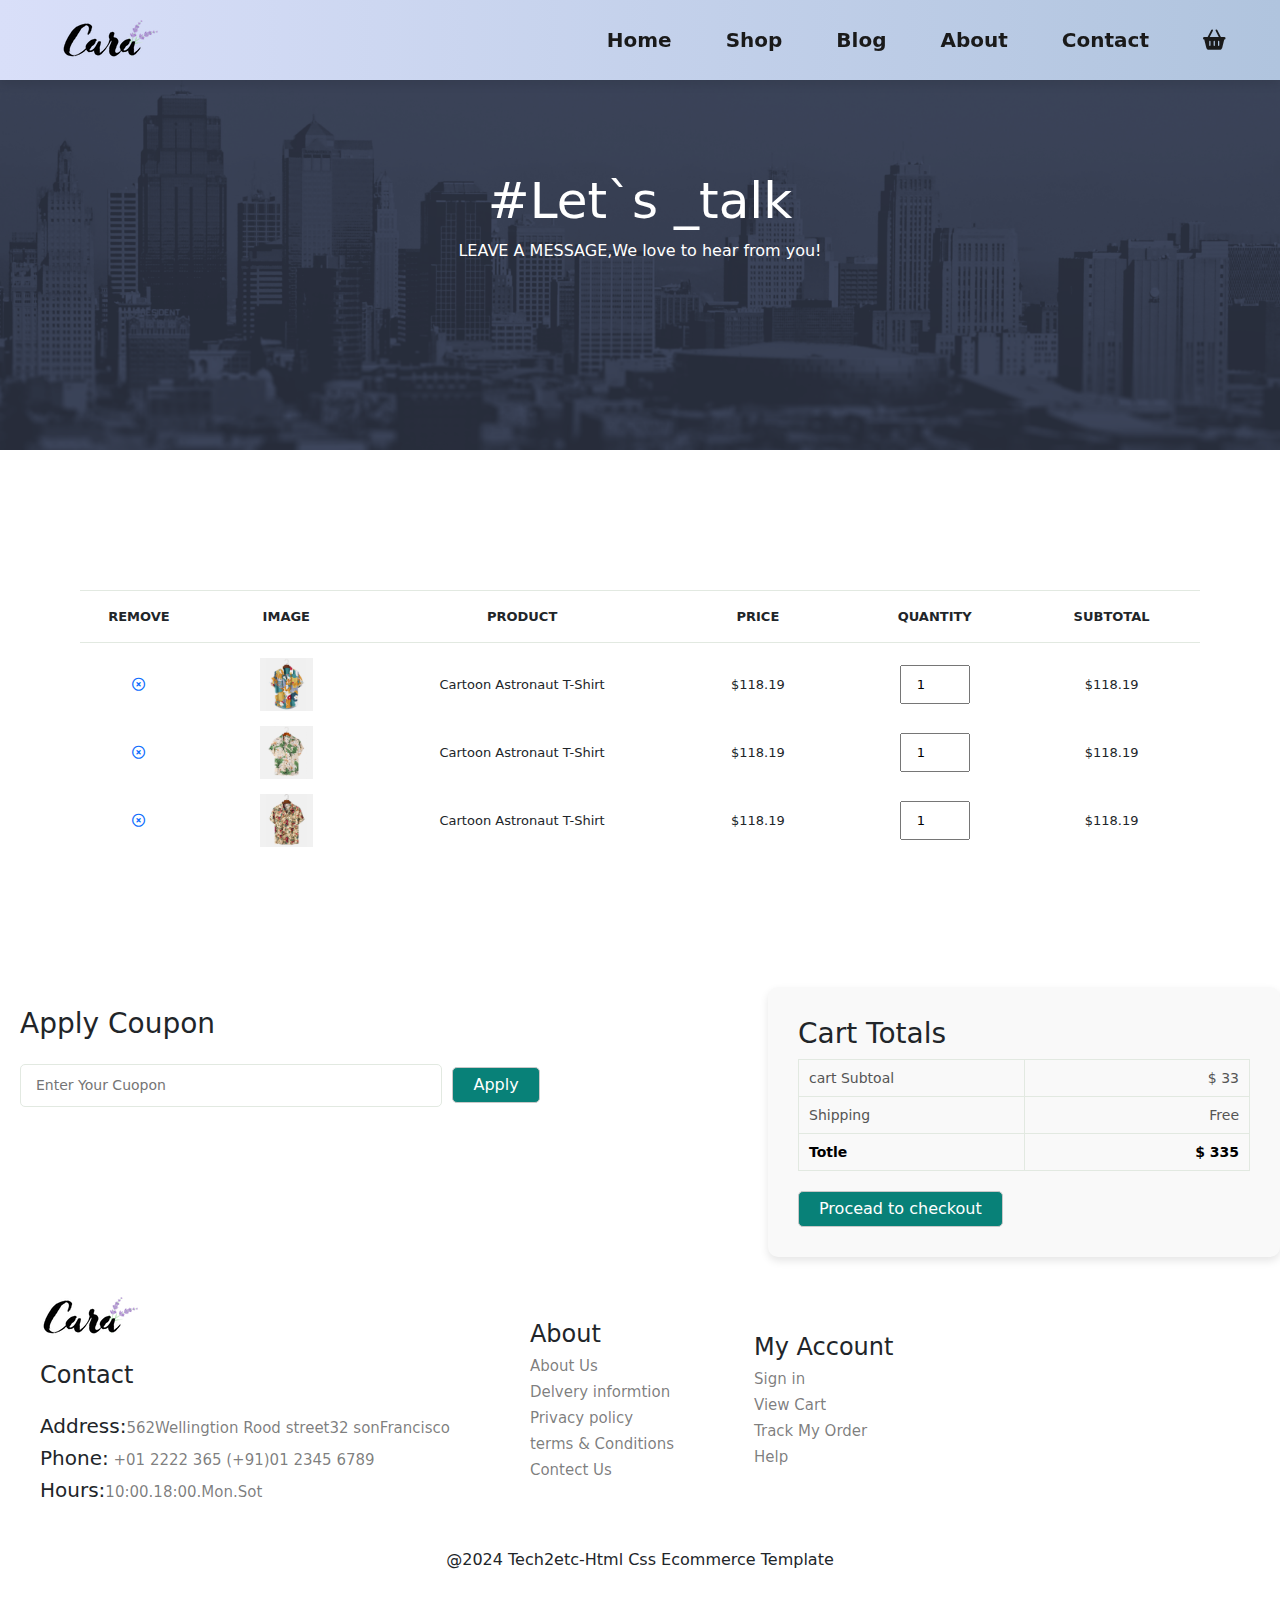
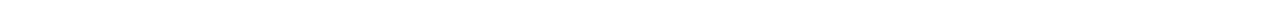
==== cart.html @ ca838c67 "First commit" ====
<html lang="en">
<head>
    <meta charset="UTF-8">
    <meta name="viewport" content="width=device-width, initial-scale=1.0">
    <title>Tech2etc Ecommerce Tutorial</title>
    <link rel="stylesheet" href="fontawesome-free-6.6.0-web/css/bootstrap.min.css">
    <link rel="stylesheet" href="fontawesome-free-6.6.0-web/css/all.min.css">
    <link rel="stylesheet" href="project.css">
</head>
<body>
    <nav class="navbar">
        <div class="container-fluid">
            <a class="navbar-brand  ms-5" href="#"><img src="img/logo.png" alt=""></a>
            <div class="collapse2">
                <ul class="navbar-nav2">
                    <li>
                        <a class="nav-link2 active"  href="index.html">Home</a>  
                    </li>
                    <li>
                        <a class="nav-link2 active "  href="Shop.html">Shop</a>
                    </li>
                    <li>
                        <a class="nav-link2 active"  href="Blog.html">Blog</a>
                    </li>
                    <li>
                        <a class="nav-link2 active" href="About.html">About</a>
                    </li>
                    <li>
                        <a class="nav-link2 active"  href="Contact.html">Contact</a>
                    </li>
                    <li>
                        <a class="nav-link2 active"  href="cart.html">
                            <i class="fa-solid fa-basket-shopping"></i>
                          </a>
                    </li>
                    <li class="close">
                      <i class="fa-solid fa-xmark"></i>
                    </li>
                </ul>
            </div>
            <div class="mobile">
              <i id="ber" class="fa-solid fa-outdent"></i>
            </div>
        </div>
      
    </nav>
    <header class="know-us">
        <div class="know-us-content">
            <h1>#Let`s _talk</h1>
            <p>LEAVE A MESSAGE,We love to hear from you!</p>
        </div>
    </header>
    <section class="cart">
        <table width="100%">
            <thead>
                <tr>
                    <td>Remove</td>
                    <td>Image</td>
                    <td>Product</td>
                    <td>Price</td>
                    <td>Quantity</td>
                    <td>Subtotal</td>
                </tr>
            </thead>
            <tbody>
                <tr>
                    <td>
                        <a href="#"><i class="fa-regular fa-circle-xmark"></i></a>
                    </td>
                    <td>
                        <img src="img/products/f1.jpg" alt="">
                    </td>
                    <td>
                        Cartoon Astronaut T-Shirt
                    </td>
                    <td>
                        $118.19
                    </td>
                    <td>
                        <input type="number" value="1">
                    </td>
                    <td>
                        $118.19
                    </td>
                </tr>
                <tr>
                    <td>
                        <a href="#"><i class="fa-regular fa-circle-xmark"></i></a>
                    </td>
                    <td>
                        <img src="img/products/f2.jpg" alt="">
                    </td>
                    <td>
                        Cartoon Astronaut T-Shirt
                    </td>
                    <td>
                        $118.19
                    </td>
                    <td>
                        <input type="number" value="1">
                    </td>
                    <td>
                        $118.19
                    </td>
                </tr>
                <tr>
                    <td>
                        <a href="#"><i class="fa-regular fa-circle-xmark"></i></a>
                    </td>
                    <td>
                        <img src="img/products/f3.jpg" alt="">
                    </td>
                    <td>
                        Cartoon Astronaut T-Shirt
                    </td>
                    <td>
                        $118.19
                    </td>
                    <td>
                        <input type="number" value="1">
                    </td>
                    <td>
                        $118.19
                    </td>
                </tr>
            </tbody>
        </table>
    </section>
    <section class="cart-add">
        <div class="coupon">
            <h3>Apply Coupon</h3>
            <div>
                <input type="text" placeholder="Enter Your Cuopon">
                <button class="normal">Apply</button>
            </div>
        </div>
        <div class="subtotal">
            <h3>Cart Totals</h3>
            <table>
                <tr>
                    <td>
                        cart Subtoal
                    </td>
                    <td>
                        $ 33
                    </td>
                </tr>
                <tr>
                    <td>Shipping</td>
                    <td>Free</td>
                </tr>
                <tr>
                    <td>
                        <strong>Totle</strong>
                    </td>
                    <td>
                        <strong>$ 335 </strong>
                    </td>
                </tr>
            </table>
            <button  class="norma">Procead to checkout</button>
        </div>
    </section>
    <footer class="foot">
        <div class="foot-box">
          <div class="foot-item">
            <img class="mb-4" src="img/logo.png" alt="">
            <h4 class="mb-4">Contact</h4>
            <h5>Address:<span>562Wellingtion Rood street32 sonFrancisco</span></h5>
            <h5>Phone:<span> +01 2222 365 (+91)01 2345 6789</span></h5>
            <h5>Hours:<span>10:00.18:00.Mon.Sot</span></h5>
          </div>
          <div class="foot-item">
            <h4>About</h4>
            <h6><span>About Us</span></h6>
            <h6><span>Delvery informtion</span></h6>
            <h6><span>Privacy policy</span></h6>
            <h6><span>terms & Conditions</span></h6>
            <h6><span>Contect Us</span></h6>
          </div>
          <div class="foot-item">
            <h4>My Account</h4>
            <h6><span>Sign in</span></h6>
            <h6><span>View Cart</span></h6>
            <h6><span>Track My Order</span></h6>
            <h6><span>Help</span></h6>
          </div>
        </div>
        <div class="Copyright d-flex justify-content-center align-items-center">
          <h6>@2024 Tech2etc-Html Css Ecommerce Template</h6>
        </div>
      </footer>
      <script src="fontawesome-free-6.6.0-web/js/brands.min.js"></script>
      <script  src="fontawesome-free-6.6.0-web/js/jquery-3.7.1.min.js"></script>
      <script src="app.js"></script>
</body>
</html>
---- project.css ----
* {
    box-sizing: border-box;
    margin: 0;
    padding: 0;
   }
   .navbar{
        background: linear-gradient(to right, #d9dff9, #b0c4de); 
        box-shadow: 0 4px 10px rgba(0, 0, 0, 0.1);
        overflow: hidden;
        padding: 10px 0;
        position: fixed;
        top: 0;
        left: 0;
        width: 100%;
        z-index: 999;
    }
    .navbar .collapse2 .navbar-nav2{
        list-style: none;
        display: flex;
        align-items: center;
        margin: 15px;
        font-weight: 500;
        font-size: 17px;
    }
    .navbar .collapse2 .navbar-nav2 .nav-link2 {
        margin: 0 15px;
        padding: 8px 12px;
        font-size:20px;
        font-weight: 600;
        color: #1a1a1a;
        text-decoration: none;
        transition: all 0.3s ease; 
    }

    .navbar .collapse2 .navbar-nav2 .nav-link2:hover{
        color: #088178; 
    }
    .navbar .collapse2 .navbar-nav2 .close {
        display: none;
        align-items: center;
    }
    .mobile{
        display: none;
        align-items: center;
    }
    .head {
        background-image: url(img/hero4.png);
        background-position: top 25% right 0% ;
        background-size: cover;
        padding: 0 80px;
        height: 90vh;
        width: 100%;
    }
    .head .head-item{
        display: flex;
        justify-content: center;
        height: 100%;
        margin-left: 50px;
        flex-direction: column;
    }
    .head .head-item h2{
        font-weight: 700;
        font-size:3rem;
    }
    .head .head-item h1{
        color:#088178 ;
        font-weight: 700;
        font-size: 4rem;
    }
    .head .head-item button {
        background-image: url(img/button.png);
        width: 200px;
        background-color: transparent;
        color: #088178;
        padding: 14px 80px 14px 65px;
        border: none;
        cursor: pointer;
        font-weight: 700;
        font-size: 1rem;
    }
    .Features-section{
        display: flex;
        justify-content: center;
        align-items: center;
        justify-content: space-around;
        flex-wrap: wrap;
        margin: 50px;
    }
    .Features-section .Features-item{
        background-color: white;
        box-shadow: 20px 20px 34px rgba(0, 0, 0, 0.03);
        text-align: center;
        padding: 15px;
        border: 1PX solid #cce7d0;
    }
    .Features-section .Features-item:hover{
        box-shadow: 10px 10px 54px rgba(70, 62, 221, 0.01);
    }
    .Features-section .Features-item .free{
        margin-top: 15px;
        background-color: #e8f5e9;
        color: #388e3c;
        padding: 5px;
    }
    .Features-section .Features-item .online{
        margin-top: 15px ;
        background-color: #e3f2fd;
        color: #1565c0;
        padding: 5px;
    }
    .Features-section .Features-item .save{
        margin-top: 15px ;
        background-color: #fff8e1;
        color: #f9a825;
        padding: 5px;
    }
    .Features-section .Features-item .promo{
        margin-top: 15px ;
        background-color: #f3e5f5;
        color: #7b1fa2;
        padding: 5px;
    }
    .Features-section .Features-item .happy{
        margin-top: 15px ;
        background-color: #e1f5fe;
        color: #0288d1;
        padding: 5px;
    }
    .Features-section .Features-item .f24{
        margin-top: 15px ;
        background-color: #ede7f6;
        color: #5e35b1;    
        padding: 5px;
    }
    .shop .featured{
        display: flex;
        justify-content: center;
        align-items: center;
        flex-direction: column;
        margin: 80px;
    }
    .shop .featured h1{
        font-size: 60px;
    }
    .shop .shop-item {
        display: flex;
        flex-wrap: wrap;
        justify-content: space-evenly;
        margin-bottom: 10px;
    }
    .shop .shop-item .shop-content{
        max-width: 300px; 
        padding: 20px;
        box-shadow: 0 4px 8px rgba(0, 0, 0, 0.1);
        border: 1px solid #e1e1e1;
        margin-bottom: 20px;
        transition: 0.3s ease;
        border-radius: 10px;
    }
    .shop .shop-item .shop-content:hover {
        transform: scale(1.05); 
    }

    .shop .shop-item .shop-content img {
        max-width: 100%;
        height: auto;
        margin-bottom: 15px;
        border-radius: 10px;
    }
    .shop .shop-item .shop-content .icon{
        display: flex;
        justify-content: space-between;
    }
    .shop .shop-item .shop-content .icon i{
        color: #088178; 
        font-size: 20px;
        cursor: pointer;
    }
    .repair-services{
    margin: 80px 0PX;
    }
    .repair-services .repair-item{
        background-image: url(img/banner/b2.jpg);
        background-position: 100% 100%;
        background-size: cover;
    }
    .repair-item button{
        width: 200px;
        background-color: white;
        color: black;
    }
    .new-arrivals .arrivals{
        display: flex;
        justify-content: center;
        align-items: center;
        flex-direction: column;
        margin: 80px;
    }
    .new-arrivals .arrivals h1{
        font-size: 60px;
    }
    .new-arrivals .arrivals-item {
        display: flex;
        flex-wrap: wrap;
        justify-content: space-evenly;
        margin-bottom: 10px;
    }
    .new-arrivals .arrivals-item .arrivals-content{
        max-width: 300px; 
        padding: 20px;
        box-shadow: 0 4px 8px rgba(0, 0, 0, 0.1);
        border: 1px solid #e1e1e1;
        margin-bottom: 20px;
        transition: 0.3s ease;
        border-radius: 10px;
    }
    .new-arrivals .arrivals-item .arrivals-content:hover {
        transform: scale(1.05); 
    }

    .new-arrivals .arrivals-item .arrivals-content img {
        max-width: 100%;
        height: auto;
        margin-bottom: 15px;
        border-radius: 10px;
    }
    .new-arrivals .arrivals-item .arrivals-content .icon{
        display: flex;
        justify-content: space-between;
    }
    .new-arrivals .arrivals-item .arrivals-content .icon i{
        color: #088178; 
        font-size: 20px;
        cursor: pointer;
    }
    .banner{
        display: flex;
        justify-content: center;
        flex-wrap: wrap;
    }
    .banner .banner-box{
        display: flex;
        flex-direction: column;
        justify-content: center;
        align-items: flex-start;
        background-image:url(img/banner/b17.jpg);
        background-position: 100% 100%;
        background-size: cover;
        min-width: 580px;
        height: 50vh;
        margin: 10px;
        padding: 30px;
    }
    .banner .banner-box2{
        background-image: url(img/banner/b10.jpg);
    }
    .banner .banner-box h4{
        color: #fff;
        font-size: 20px;
        font-weight: 300;
    }
    .banner .banner-box .buy{
        color: #fff;
        font-size: 28px;
        font-weight: 800;
    }
    .banner .banner-box span{
        color: #fff;
        font-size: 14px;
        font-weight: 500;
        padding-bottom: 15px;
    }
    .banner .banner-box button{
        font-size: 14px;
        font-weight: 600;
        padding: 10px 25px;
        color:white;
        background-color:transparent;
        border: 1px solid white;
        outline: none;
        transition: 0.2s;
    }
    .banner .banner-box button:hover{
        background-color: #088178;
        color: white;
        border: none;
        border-radius: 3px;
    }

    .imagess{
        display: flex;
        justify-content: center;
    }
    .imagess-item{
        display: flex;
        flex-direction: column;
        justify-content: center;
        align-items: flex-start;
        background-image:url(img/banner/b27.jpg);
        background-position: 100% 100%;
        background-size: cover;
        min-width: 30%;
        height: 50vh;
        margin: 10px;
        padding: 30px;
    }
    .imagess .imagess-item2{
        background-image: url(img/banner/b4.jpg);
    }
    .imagess .imagess-item3{
        background-image: url(img/banner/b18.jpg);
    }
    .imagess .imagess-item{
        font-size: 50px;
        font-weight: 900;
        color: white;
    }
    .special-offers{
        background-color: black ;
        width: 100%;
        height: 250px;
        margin-top: 80px;
        display: flex;
        justify-content: space-between;
    }
    .special-offers .special-content{
        padding: 30px;
        display: flex;
        justify-content: center;
        flex-direction: column;
        height: 100%;
    }
    .special-offers .special-content h2{
        font-size: 30px;
        font-weight: 600;
        color: white;
    }
    .special-offers .special-content h6{
        color: #088179;
    }
    .special-offers .special-content .offers{
        color: gold;
    }
    .special-input {
        display: flex;
        align-items: center;
        height: 100%;
        gap: 10px;
        margin: 10px 30px;
    }

    .special-input .input-field {
        width: 250px;
        padding: 10px 15px;
        border: 1px solid #ccc;
        border-radius: 5px;
        font-size: 16px;
        outline: none;
        transition: 0.3s ease;
    }

    .special-input .input-field:focus {
        border-color: #088178;
        box-shadow: 0 0 5px rgba(8, 129, 120, 0.6);
    }

    .special-input .submit-button {
        padding: 10px 20px;
        background-color: #088178;
        border: none;
        color: white;
        border-radius: 5px;
        font-size: 16px;
        cursor: pointer;
        transition: 0.3s ease;
    }

    .special-input .submit-button:hover {
        background-color: #065d55;
    }

    .foot{
        background-color: white;
        height:350px;
        width: 100%;
    }
    .foot .foot-box{
        display: flex;
        align-items: center;
    }
    .foot .foot-box .foot-item{
        margin: 40px;
    }
    .foot .foot-box .foot-item span{
        font-size: 15px;
        color: rgba(0, 0, 0, 0.52);
    }
    .stay-home{
        background-image: url(img/banner/b1.jpg);
        background-position: 100% 100%;
        background-size: cover;
        width: 100%;
        height: 300px;
    }
    .stay-home .stay-content {
        display: flex;
        flex-direction: column;
        justify-content: center;
        align-items: center;
        height: 100%;    
    }
    .stay-home .stay-content h2{
        color: white;
        font-size: 50px;
        font-weight: 600;
        margin-bottom: 10px;
    }
    .section-p1 {
        display: flex;
        justify-content: center;
        align-items: center;
        margin: 20px 0;
        gap: 10px;
    }

    .section-p1 a {
        padding: 10px 15px;
        background-color:green;
        color: black;
        border-radius: 5px;
        text-decoration: none;
        font-weight: bold;
    }

    .section-p1 a i {
        padding: 4px 5px;
        font-size: 16px;  
    }
    .section-p1 a:hover {
        background-color: darkgreen;
    }
    .prodetails{
        margin: 30px;
        display: flex;
        padding: 40px;
        align-items: flex-start;
        background-color: #f9f9f9;
    }
    .prodetails .single-pro-img{
        width: 60%;
        margin-right: 50px ;
    }
    .prodetails .single-pro-img img {
        border-radius: 10px;
    }
    
    .prodetails .single-pro-img .small-img-group{
        display: flex;
        justify-content: space-between;
        margin: 5px;
    }
    .prodetails .single-pro-img .small-img-group .small-img-col{
        flex-basis: 24%;
    }
   .prodetails .single-pro-img .small-img-group .small-img-col img {
        cursor: pointer;
        border: 2px solid transparent;
        transition: all 0.3s;
    }
    
    .prodetails .single-pro-img .small-img-group .small-img-col img:hover {
        border-color: #065d55;
    }
    .prodetails .single-pro-details {
        padding: 20px;
        background-color: #fff;
        border: 1px solid #ddd;
        border-radius: 10px;
    }
    .prodetails .single-pro-details h4 {
        font-size: 24px;
        color: #333;
        margin-bottom: 10px;
    }
    .prodetails .single-pro-details h2 {
        font-size: 28px;
        color: #065d55;
        margin-bottom: 20px;
    }
    .prodetails .single-pro-details select,
    .prodetails .single-pro-details input {
        padding: 10px;
        margin: 10px 0;
        border: 1px solid #ddd;
        border-radius: 5px;
        width: 30%;
        display: block;
    }
    .prodetails .single-pro-details button {
        background-color: #065d55;
        color: #fff;
        padding: 10px 15px;
        border: none;
        border-radius: 5px;
        cursor: pointer;
    }
    .prodetails .single-pro-details button:hover {
        background-color: #048a71;
    }
    .prodetails .single-pro-details span {
        margin-top: 20px;
        color: #555;
    }
    .read-more{
        background-image: url(img/banner/b19.jpg);
        background-position: 100% 100% ;
        background-size: cover;
        width: 100%;
        height: 40vh;
    }
    .read-more .read{
        display: flex;
        height: 100%;
        justify-content: center;
        align-items: center;
        flex-direction: column;
        color: white;
    }
    .read-more .read h1{
        font-weight: 600;
        font-size: 45px;
    }
    .blog{
        justify-content: center;
        align-items: center;
        flex-direction: column;
    }
    .blog .blog-item {
        position: relative;
        margin: 100px;
    }
    .blog .blog-item h1{
        font-weight: 900;
        font-size: 60px;
        color: #e0dfdf;
        position: absolute;
        top: -40;
        left: 10;
    }
    .blog .blog-item .blog-content{
        display: flex;
        justify-content: center;
        align-items: center;
    }
    .blog .blog-item .blog-content .blog-box p{
        line-height: 1.5;
    }
    .blog .blog-item .blog-content img{
        position: relative;
        max-width: 400px;
        height: auto; 
        border-radius: 8px;
        margin:12px 20px; 
    }
    .know-us{
        background-image: url(img/about/banner.png);
        background-position: 100% 100%;
        background-size: cover;
        width: 100%;
        height: 50vh;
    }
    .know-us .know-us-content{
        display: flex;
        justify-content: center;
        align-items: center;
        flex-direction: column;
        height: 50vh;
        color: white;
    }
    .know-us .know-us-content h1{
        font-size: 50px;
        font-weight: 500;
 }
    .identification{
        display: flex;
        justify-content: center;
        align-items: center;
        margin: 80px;
    }
    .identification-img{
        display: flex;
        margin: 30px;
    }
    .identification-img img{
        width: 100%;
    }
    .identification-content h1{
        font-weight: 600;
        font-size: 40px;
    }
    .app {
        text-align: center;
        margin: 60px ;
    }
    
    .app h3 {
        margin-bottom: 5px; 
        font-size: 2rem;
    }
    
    .app-video video {
        width: 100%; 
        max-width: 600px; 
        height: 400px; 
        margin: 0px auto; 
    }
    .map{
        display: flex;
        justify-content: space-between;
        align-items: center;
        margin: 30px;
    }
    .map .map-content{
        width: 40%;
    }
    .map .map-content span{
        font-size: 16px;
    }
    .map .map-content h2{
        font-size: 26px;
        line-height: 35px;
        padding: 20px 0;
    }
    .map .map-content h3{
        font-size: 16px;
        padding-bottom: 15px;
    }
    .map .map-content li{
        list-style: none;
        display: flex;
        padding: 10px 0;
    }
    .map .map-content li i{
        font-size: 14px;
        padding-right: 10px;
        margin-top: 5px;
    }
    .data {
        display: flex;
        justify-content: space-between;
        padding: 20px;
        background-color: #fff;
        border-radius: 10px;
        box-shadow: 0 4px 8px rgba(0, 0, 0, 0.1);
    }
    
    .data-box {
        min-width: 300px;
        padding: 20px;
        margin: 30px;
        background-color: #f9f9f9;
        border-radius: 10px;
        box-shadow: 0 2px 4px rgba(0, 0, 0, 0.1);
    }
    .data-box h5 {
        font-size: 16px;
        color: #555;
        margin-bottom: 10px;
    }
    
    .data-box h1 {
        font-size: 26px;
        color: #333;
        margin-bottom: 20px;
    }
    .data-input input {
        width: 100%;
        margin-bottom: 10px;
        padding: 10px;
        border: 1px solid #ddd;
        border-radius: 5px;
        outline: none;
    }
    
    .data-input input:focus {
        border-color: black;
        box-shadow: 0 4px 8px rgba(162, 163, 169, 0.801);

    }
    .data-input  textarea{
        width: 100%;
        height: 40vh;
        border: 1px solid #ddd;
        border-radius: 5px;
    }
    .data-input textarea:focus {
        box-shadow: 0 4px 8px rgba(162, 163, 169, 0.801);
        outline: none;
        border-color: black;

    }
    .data-input button {
        width: auto;
        margin-top: 10px;
        padding: 10px 20px;
        font-size: 16px;
        color: #fff;
        background-color: #007BFF;
        border: none;
        border-radius: 5px;
        cursor: pointer;
    }
    
    .data-input button:hover {
        background-color: #0056b3;
    }
    .data-content ul {
        list-style: none;
    }
    
    .data-content li {
        display: flex;
        align-items: center; 
        padding: 15px;
        background-color: #f9f9f9;
        border-radius: 10px;
        box-shadow: 0 2px 4px rgba(0, 0, 0, 0.1);
        margin-bottom: 15px;
    }
    
    .data-content li img {
        width: 80px;
        height: 80px;
        border-radius: 50%;
        object-fit: cover;
    }
    
    .data-content .info h4 {
        font-size: 18px;
        color: #333;
        margin-bottom: 5px;
    }
    
    .data-content .info p {
        font-size: 14px;
        color: #777;
        margin: 2px 0;
    }
    .cart{
        padding: 40px 80px;
        margin: 100px 0;
    }
    .cart table{
        width: 100%;
        border-collapse: collapse;
        table-layout: fixed;
         white-space:nowrap;   
    }
    .cart table img {
        width: 30%;
    }
    .cart table td:nth-child(1){
        width: 100px;
        text-align: center;
    }
    .cart table td:nth-child(2){
        width: 150px;
        text-align: center;
    }
    .cart table td:nth-child(3){
        width: 250px;
        text-align: center;
    }
    .cart table td:nth-child(4){
        width: 150px;
        text-align: center;
    }
    .cart table td:nth-child(5){
        width: 150px;
        text-align: center;
    }
    .cart table td:nth-child(6){
        width: 150px;
        text-align: center;
    }
    .cart table td:nth-child(5) input{
      
        width: 70px;
        padding: 10px 5px 10px 15px;
    }
    .cart table thead{
        border: 1px solid  #e2e9e1;
        border-left:  none;
        border-right: none;
        margin-bottom: 5px;
    } 
    .cart table thead td{
        font-weight: 700;
        text-transform: uppercase;
        font-size: 13px;
        padding: 18px 0;
    }
    .cart table tbody tr td{
        padding-top: 15px;
        font-size: 13px;
        margin: 50px 0;
    }
    .cart-add{
        display: flex;
        flex-wrap: wrap;
        justify-content: space-between;
    }
    .cart-add .coupon{
        width: 55%;
        margin: 20px;
    }
    .cart-add .coupon h3{
        padding-bottom: 15px;
    }
    .cart-add .coupon input{
        padding: 10px 15px;
        outline: none;
        width: 60%;
        margin-right: 5px;
        border: 1px solid #e2e9e1; 
        border-radius: 5px;
        font-size: 14px;
    }
    .cart-add .coupon button{
        background-color: #088178;
        color: white;
        padding: 5px 20px;
        border-radius: 5px;
        outline: none;
        border: 1px solid #c9c8c8;
        cursor: pointer;
    }
    .cart-add .coupon button:hover{
        background-color: #099d93;
    }
    .subtotal{
        width: 40%;
        margin-bottom:20px 0 ;
        border: 1 solid #e2e9e1;
        padding: 30px;
        background-color: #f9f9f9;
        border-radius: 10px;
        box-shadow: 0 4px 8px rgba(0, 0, 0, 0.1);
    }
    .subtotal table {
        width: 100%;
        border-collapse: collapse;
        margin-bottom: 20px ;
    }
    
    .subtotal table td {
        width: 50%;
        border: 1px solid #e2e9e1;
        padding: 10px;
        font-size: 14px;
        color: #555;
    }
    
    .subtotal table td strong {
        color: #000;
    }
    
    .subtotal table td:nth-child(2) {
        text-align: right;
    }
    .cart-add .norma{
        background-color: #088178;
        color: white;
        padding: 5px 20px;
        border-radius: 5px;
        cursor: pointer;
        outline: none;
        border: 1px solid #c9c8c8;
    }
    .cart-add .norma:hover{
        background-color: #099d93;
    }
    @media (max-width: 768px) {
        .navbar .collapse2 .navbar-nav2 {
            flex-direction: column; 
            align-items: flex-start; 
            justify-content: flex-start; 
            position: fixed;
            top:0;
            right: -300px;
            height: 100vh;
            width: 300px;
            background-color: #E3E6F3;
            box-shadow: 0 40px 60px rgba(0, 0, 0, 0.1);
            padding: 80px 0 0 10px;
            transition: right 0.3s ease-in-out;
        }
        .navbar .collapse2 .navbar-nav2.active {
            right: 0; 
        }
        .navbar .collapse2 .navbar-nav2 li{
            margin-bottom: 25px;
        }
        .navbar .collapse2 .navbar-nav2 .close {
            display: flex;
            align-items: center;
            position: absolute; 
            top: 37px; 
            left: 37px; 
            color: #222; 
            font-size: 20px; 
            cursor: pointer; 
        }
       
        .mobile{
            display: flex;
            align-items: center;
        }
        .mobile i{
            color: #1a1a1a;
            font-size: 30px; 
            cursor: pointer; 
            margin-right: 10px;          
        }
        .head {
            height: 70vh;
            padding: 0 80px;
            background-position: 50% 50%;
        }
        .head .head-item {
            margin-left: 0;
        }
    
        .head .head-item h2 {
            font-size: 1.4rem; 
        }
    
        .head .head-item h1 {
            font-size: 1.9rem; 
        }
    
        .head .head-item p {
            font-size: 1rem;
        }
        .head .head-item button {
            width: 150px; 
            padding: 12px 50px 12px 40px; 
        }
       
        .shop .featured h1{
            text-align: center;
            font-size: 1.5rem;
        }
        .repair-services .repair-item h1{
            font-size: 1rem;
        } 
        .new-arrivals .arrivals h1{
            text-align: center;
            font-size: 1.5rem;
        }
       .imagess-item{
        background-size: cover;
       }
        .banner .banner-box{
            min-width: 100%;
            height: 30vh;
        }
        .imagess .imagess-item img{
            width: 18%;  
        }
        .imagess .imagess-item img{
            width: 100%;
            object-fit: cover;
        }
        .special-offers{
            background-color: black ;
            width: 100%;
            display: flex;
            justify-content: flex-start;
            flex-direction: column;
        }
        .special-offers .special-content{
            margin: 5px 0;
            margin-top: 20px;
        }
        .special-input input{
            margin: 5px 0;
        }
        .special-input .submit-button {
            padding: 10px 10px;
            margin: 5px 0px;
        }
       .foot .Copyright{
        text-align: center;
       }
       .prodetails{
        display: flex;
        flex-wrap: wrap;
        align-items: center;
        justify-content: center;
       }
 
       .prodetails .single-pro-details{
        width: 100%;
       }
       .blog .blog-item{
        width: 100%;

       }
       .blog .blog-item .blog-content img{
        width: 45%;
       }
       .blog .blog-item .blog-content .blog-box{
        width: 45%;
       }
       .identification {
        flex-direction: column; 
        align-items: center;
        text-align: center;
    }

    .identification .identification-img img {
        max-width: 80%; 
        text-align: center;
    }

    .identification .identification-content {
        padding: 10px;
    }

    .app{
        margin: 50px;
    }
  
  
   
 
    }

    
    
    @media (max-width: 667px) {
        .blog {
            display: flex;
            flex-direction: column;
            align-items: center;
            justify-content: center;
            padding: 20px; 
        }
    
        .blog .blog-item {
            width: 100%; 
        }
    
        .blog .blog-item .blog-content {
            display: flex;
            flex-direction: column; 
            align-items: center; 
        }
    
        .blog .blog-item .blog-content img {
            width: 90%;  
            margin-bottom: 10px; 
            border-radius: 10px; 
        }
    
        .blog .blog-item .blog-content .blog-box {
            width: 90%; 
            text-align: center;
            font-size: 1rem;
            line-height: 1.5;
        }
    
        .blog .blog-item h2 {
            font-size: 1.2rem;
            margin-bottom: 10px;
        }
    
        .blog .blog-item p {
            font-size: 0.9rem;
            margin-bottom: 15px;
        }
    
        .blog .blog-item a {
            font-size: 0.9rem;
            padding: 10px 20px;

        }
        .special-offers{
            background-color: black ;
            width: 100%;
            display: flex;
            justify-content: flex-start;
            flex-direction: column;
        }
        .special-offers .special-content{
            margin: 5px 0;
            margin-bottom: 15px;
        }
        .special-input input{
            margin: 5px 0;
        }
        .special-input .submit-button {
            padding: 10px 5px;
            margin: 5px 0px;
            width: 40%;
        }
        .app h3 {
            font-size: 1rem; 
            margin-bottom: 2px;
        }
    
        .app-video video {
            max-width: 300px;
        } 
      
    }
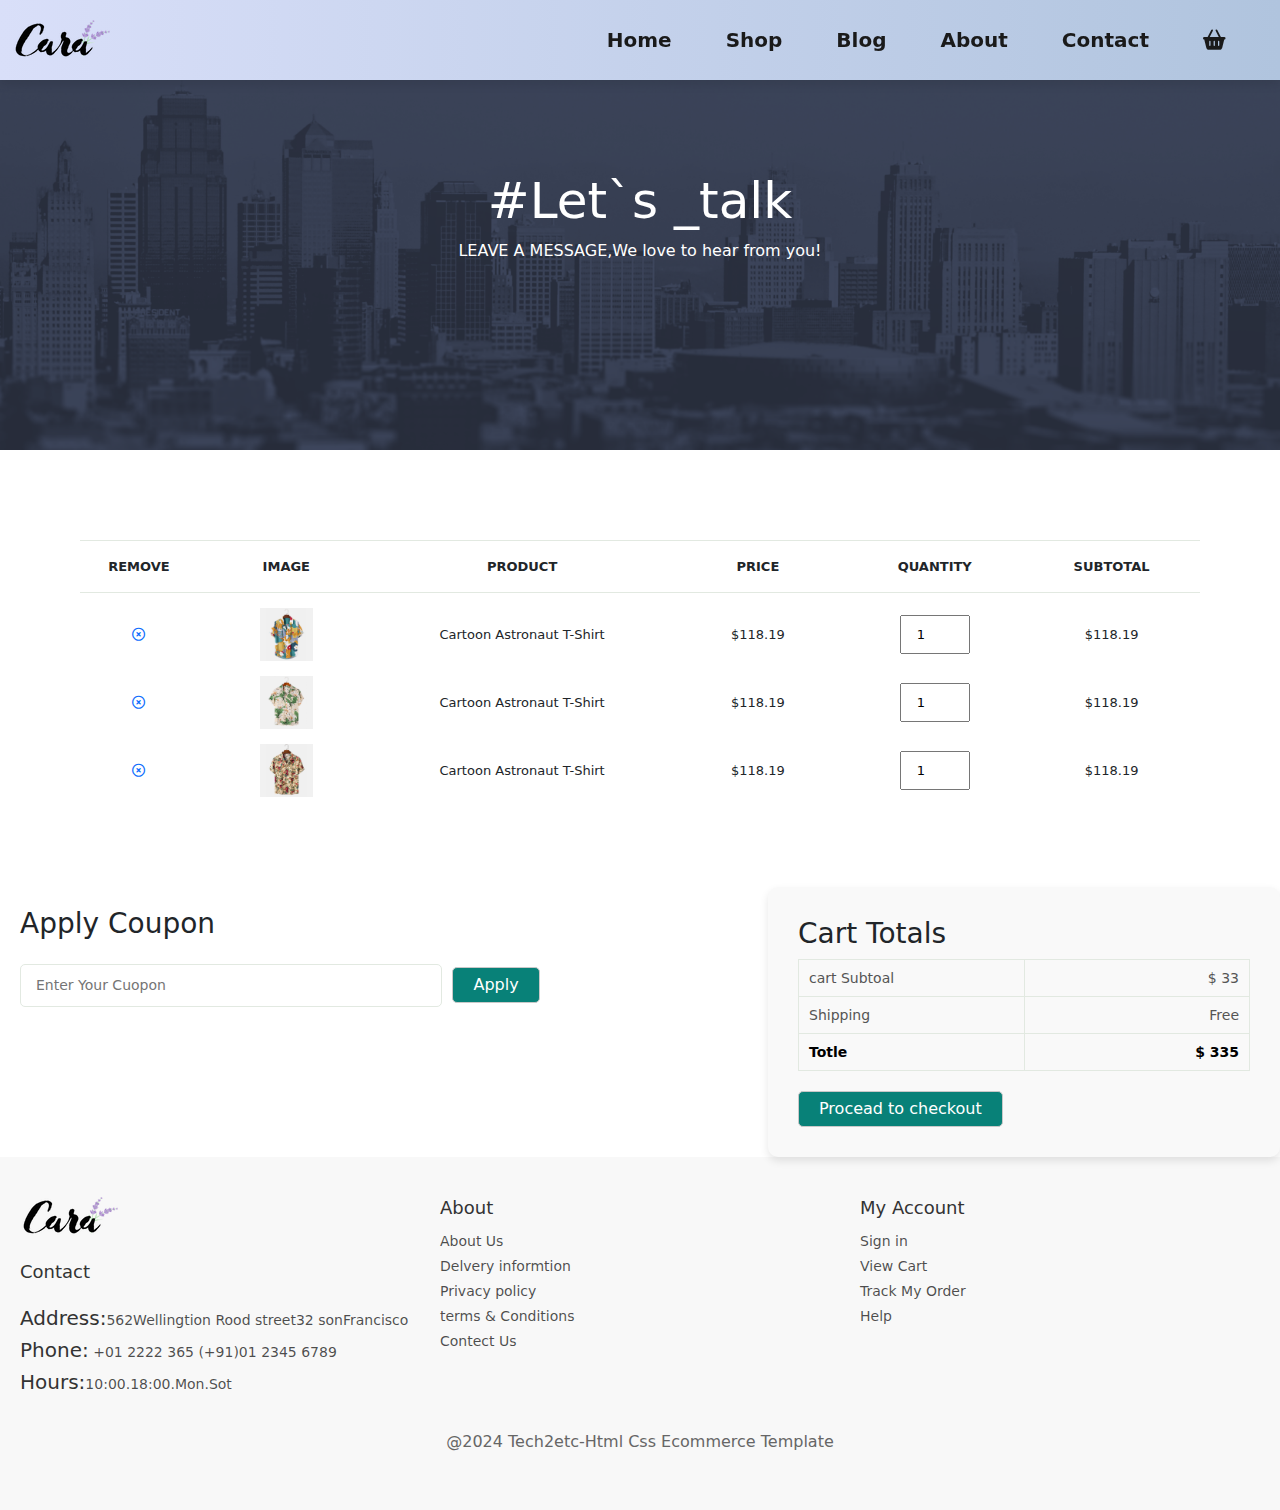
==== commit 96ad1fcb: "initial commit" ====
--- a/cart.html
+++ b/cart.html
@@ -10,7 +10,7 @@
 <body>
     <nav class="navbar">
         <div class="container-fluid">
-            <a class="navbar-brand  ms-5" href="#"><img src="img/logo.png" alt=""></a>
+            <a class="navbar-brand  " href="#"><img src="img/logo.png" alt=""></a>
             <div class="collapse2">
                 <ul class="navbar-nav2">
                     <li>
@@ -51,7 +51,7 @@
         </div>
     </header>
     <section class="cart">
-        <table width="100%">
+        <table >
             <thead>
                 <tr>
                     <td>Remove</td>
--- a/project.css
+++ b/project.css
@@ -49,7 +49,7 @@
         background-position: top 25% right 0% ;
         background-size: cover;
         padding: 0 80px;
-        height: 90vh;
+        height: 100vh;
         width: 100%;
     }
     .head .head-item{
@@ -178,63 +178,63 @@
         cursor: pointer;
     }
     .repair-services{
-    margin: 80px 0PX;
-    }
-    .repair-services .repair-item{
-        background-image: url(img/banner/b2.jpg);
-        background-position: 100% 100%;
-        background-size: cover;
-    }
-    .repair-item button{
-        width: 200px;
-        background-color: white;
-        color: black;
-    }
-    .new-arrivals .arrivals{
-        display: flex;
-        justify-content: center;
-        align-items: center;
-        flex-direction: column;
-        margin: 80px;
-    }
-    .new-arrivals .arrivals h1{
-        font-size: 60px;
-    }
-    .new-arrivals .arrivals-item {
-        display: flex;
-        flex-wrap: wrap;
-        justify-content: space-evenly;
-        margin-bottom: 10px;
-    }
-    .new-arrivals .arrivals-item .arrivals-content{
-        max-width: 300px; 
-        padding: 20px;
-        box-shadow: 0 4px 8px rgba(0, 0, 0, 0.1);
-        border: 1px solid #e1e1e1;
-        margin-bottom: 20px;
-        transition: 0.3s ease;
-        border-radius: 10px;
-    }
-    .new-arrivals .arrivals-item .arrivals-content:hover {
-        transform: scale(1.05); 
-    }
-
-    .new-arrivals .arrivals-item .arrivals-content img {
-        max-width: 100%;
-        height: auto;
-        margin-bottom: 15px;
-        border-radius: 10px;
-    }
-    .new-arrivals .arrivals-item .arrivals-content .icon{
-        display: flex;
-        justify-content: space-between;
-    }
-    .new-arrivals .arrivals-item .arrivals-content .icon i{
-        color: #088178; 
-        font-size: 20px;
-        cursor: pointer;
-    }
-    .banner{
+        margin: 80px 0PX;
+        }
+        .repair-services .repair-item{
+            background-image: url(img/banner/b2.jpg);
+            background-position: 100% 100%;
+            background-size: cover;
+        }
+        .repair-item button{
+            width: 200px;
+            background-color: white;
+            color: black;
+        }
+        .new-arrivals .arrivals{
+            display: flex;
+            justify-content: center;
+            align-items: center;
+            flex-direction: column;
+            margin: 80px;
+        }
+        .new-arrivals .arrivals h1{
+            font-size: 60px;
+        }
+        .new-arrivals .arrivals-item {
+            display: flex;
+            flex-wrap: wrap;
+            justify-content: space-evenly;
+            margin-bottom: 10px;
+        }
+        .new-arrivals .arrivals-item .arrivals-content{
+            max-width: 300px; 
+            padding: 20px;
+            box-shadow: 0 4px 8px rgba(0, 0, 0, 0.1);
+            border: 1px solid #e1e1e1;
+            margin-bottom: 20px;
+            transition: 0.3s ease;
+            border-radius: 10px;
+        }
+        .new-arrivals .arrivals-item .arrivals-content:hover {
+            transform: scale(1.05); 
+        }
+    
+        .new-arrivals .arrivals-item .arrivals-content img {
+            max-width: 100%;
+            height: auto;
+            margin-bottom: 15px;
+            border-radius: 10px;
+        }
+        .new-arrivals .arrivals-item .arrivals-content .icon{
+            display: flex;
+            justify-content: space-between;
+        }
+        .new-arrivals .arrivals-item .arrivals-content .icon i{
+            color: #088178; 
+            font-size: 20px;
+            cursor: pointer;
+        }
+        .banner{
         display: flex;
         justify-content: center;
         flex-wrap: wrap;
@@ -287,35 +287,6 @@
         border: none;
         border-radius: 3px;
     }
-
-    .imagess{
-        display: flex;
-        justify-content: center;
-    }
-    .imagess-item{
-        display: flex;
-        flex-direction: column;
-        justify-content: center;
-        align-items: flex-start;
-        background-image:url(img/banner/b27.jpg);
-        background-position: 100% 100%;
-        background-size: cover;
-        min-width: 30%;
-        height: 50vh;
-        margin: 10px;
-        padding: 30px;
-    }
-    .imagess .imagess-item2{
-        background-image: url(img/banner/b4.jpg);
-    }
-    .imagess .imagess-item3{
-        background-image: url(img/banner/b18.jpg);
-    }
-    .imagess .imagess-item{
-        font-size: 50px;
-        font-weight: 900;
-        color: white;
-    }
     .special-offers{
         background-color: black ;
         width: 100%;
@@ -379,30 +350,62 @@
     .special-input .submit-button:hover {
         background-color: #065d55;
     }
-
-    .foot{
-        background-color: white;
-        height:350px;
-        width: 100%;
-    }
-    .foot .foot-box{
-        display: flex;
-        align-items: center;
-    }
-    .foot .foot-box .foot-item{
-        margin: 40px;
-    }
-    .foot .foot-box .foot-item span{
-        font-size: 15px;
-        color: rgba(0, 0, 0, 0.52);
-    }
-    .stay-home{
-        background-image: url(img/banner/b1.jpg);
-        background-position: 100% 100%;
-        background-size: cover;
-        width: 100%;
-        height: 300px;
-    }
+    .foot {
+        background-color: #f8f8f8;
+        padding: 40px 20px;
+        color: #333;
+    }
+    
+    .foot-box {
+        display: flex;
+        justify-content: space-between;
+        flex-wrap: wrap;
+        gap: 20px;
+        margin-bottom: 20px;
+    }
+    
+    .foot-item {
+        flex: 1 1 calc(33.33% - 20px);
+        min-width: 250px;
+    }
+    
+    .foot-item img {
+        max-width: 150px;
+    }
+    
+    .foot-item h4 {
+        font-size: 18px;
+        margin-bottom: 15px;
+    }
+    
+    .foot-item p, .foot-item span {
+        font-size: 14px;
+        color: rgba(0, 0, 0, 0.7);
+    }
+    
+    .foot-item ul {
+        padding: 0;
+        margin: 0;
+    }
+    
+    .foot-item ul li {
+        margin-bottom: 10px;
+    }
+    
+    .foot-item ul li a {
+        font-size: 14px;
+        color: rgba(0, 0, 0, 0.7);
+    }
+    
+    
+    .copyright {
+        padding: 10px;
+        text-align: center;
+        font-size: 14px;
+        color: #666;
+        margin-top: 20px;
+
+    }   
     .stay-home .stay-content {
         display: flex;
         flex-direction: column;
@@ -599,6 +602,14 @@
         font-weight: 600;
         font-size: 40px;
     }
+    .stay-home{
+        background-image: url(img/banner/b1.jpg);
+        background-position: 100% 100%;
+        background-size: cover ;
+        width: 100%;
+        height: 400px;
+        margin-bottom: 50px;
+    }
     .app {
         text-align: center;
         margin: 60px ;
@@ -615,14 +626,17 @@
         height: 400px; 
         margin: 0px auto; 
     }
+    
     .map{
         display: flex;
         justify-content: space-between;
         align-items: center;
         margin: 30px;
     }
+
     .map .map-content{
-        width: 40%;
+        width: 50%;
+        margin: 5px;
     }
     .map .map-content span{
         font-size: 16px;
@@ -658,7 +672,7 @@
     .data-box {
         min-width: 300px;
         padding: 20px;
-        margin: 30px;
+        margin: 20px 0px;
         background-color: #f9f9f9;
         border-radius: 10px;
         box-shadow: 0 2px 4px rgba(0, 0, 0, 0.1);
@@ -711,10 +725,13 @@
         border-radius: 5px;
         cursor: pointer;
     }
-    
+    .data-content{
+        margin: 20px 0px;
+    }   
     .data-input button:hover {
         background-color: #0056b3;
     }
+
     .data-content ul {
         list-style: none;
     }
@@ -749,13 +766,13 @@
     }
     .cart{
         padding: 40px 80px;
-        margin: 100px 0;
+        margin: 50px auto;
     }
     .cart table{
         width: 100%;
         border-collapse: collapse;
         table-layout: fixed;
-         white-space:nowrap;   
+        white-space:nowrap;   
     }
     .cart table img {
         width: 30%;
@@ -881,6 +898,16 @@
     .cart-add .norma:hover{
         background-color: #099d93;
     }
+       @media (max-width: 1100px) {
+            .head {
+                height: 80vh;
+                width: 100vw;
+                background-position: 50% 50%;
+            }
+            .cart-add .coupon button{
+                padding: 8px 20px;
+            }
+        }
     @media (max-width: 768px) {
         .navbar .collapse2 .navbar-nav2 {
             flex-direction: column; 
@@ -888,8 +915,8 @@
             justify-content: flex-start; 
             position: fixed;
             top:0;
-            right: -300px;
-            height: 100vh;
+            right: -350px;
+            height: 400PX;
             width: 300px;
             background-color: #E3E6F3;
             box-shadow: 0 40px 60px rgba(0, 0, 0, 0.1);
@@ -924,12 +951,13 @@
             margin-right: 10px;          
         }
         .head {
-            height: 70vh;
-            padding: 0 80px;
-            background-position: 50% 50%;
-        }
-        .head .head-item {
-            margin-left: 0;
+            height: 80vh;
+            width: 100vw;
+            background-position: 60% 50%;
+        }
+        .head .head-item {  
+            margin-left: -40px;
+      
         }
     
         .head .head-item h2 {
@@ -947,10 +975,30 @@
             width: 150px; 
             padding: 12px 50px 12px 40px; 
         }
-       
+        .Features-section{
+            display: flex;
+            justify-content: center;
+            align-items: center;
+            justify-content: space-around;
+        }
+        .Features-section .Features-item{
+            width: 49%;
+        }
+        .Features-section .Features-item img{
+            width: 100%;
+        }
         .shop .featured h1{
             text-align: center;
             font-size: 1.5rem;
+        }
+        .shop .shop-item {
+            display: flex;
+            flex-wrap: wrap;
+            justify-content: space-evenly;
+            margin-bottom: 10px;
+        }
+        .shop .shop-item .shop-content{
+            width: 45%;
         }
         .repair-services .repair-item h1{
             font-size: 1rem;
@@ -959,6 +1007,14 @@
             text-align: center;
             font-size: 1.5rem;
         }
+        .new-arrivals .arrivals-item {
+            display: flex;
+            flex-wrap: wrap;
+            justify-content: space-evenly;
+        }
+        .new-arrivals .arrivals-item .arrivals-content{
+            max-width: 45%;           
+        }
        .imagess-item{
         background-size: cover;
        }
@@ -966,13 +1022,6 @@
             min-width: 100%;
             height: 30vh;
         }
-        .imagess .imagess-item img{
-            width: 18%;  
-        }
-        .imagess .imagess-item img{
-            width: 100%;
-            object-fit: cover;
-        }
         .special-offers{
             background-color: black ;
             width: 100%;
@@ -991,14 +1040,15 @@
             padding: 10px 10px;
             margin: 5px 0px;
         }
-       .foot .Copyright{
-        text-align: center;
-       }
+        .foot-box {
+            display: flex;
+            flex-wrap: wrap;
+        }
+
        .prodetails{
         display: flex;
         flex-wrap: wrap;
         align-items: center;
-        justify-content: center;
        }
  
        .prodetails .single-pro-details{
@@ -1032,13 +1082,93 @@
     .app{
         margin: 50px;
     }
-  
-  
-   
- 
-    }
-
-    
+    .map{
+        display: flex;
+        flex-wrap: wrap;
+        justify-content: center;
+        align-items: center;
+        margin: 30px;
+    }
+    .map .map-content{
+        width: 100%;
+    }
+    .map .map-box iframe {
+        width: 100%;
+    }
+        .cart {
+            padding: 20px 40px; 
+        }
+        .cart table {
+            font-size: 12px;
+            table-layout: auto;
+        }
+        .cart table img {
+            width: 50px; 
+        }
+        .cart table td {
+            padding: 10px 5px; 
+            text-align: center; 
+        }
+        .cart table td:nth-child(5) input {
+            width: 50px; 
+            padding: 5px; 
+        }
+        .cart table thead {
+            display: none; 
+
+        }
+        .cart table tbody tr {
+            display: block; 
+            margin-bottom: 15px;
+            border: 1px solid #e2e9e1;  
+            border-radius: 5px; 
+        }
+        .cart table tbody tr td {
+            display: flex;
+            justify-content: space-between; 
+            align-items: center;
+            padding: 10px; 
+        }
+        .cart table tbody tr td:nth-child(2) img {
+            margin: 0 auto;
+        }
+        .cart table tbody tr td::before {
+            font-weight: bold;
+            text-transform: uppercase;
+            font-size: 12px;
+            color: #666;
+            flex: 1;
+        }
+      
+        .cart table tbody tr td:nth-child(1)::before {
+            content: "Remove";
+        }
+        .cart table tbody tr td:nth-child(2)::before {
+            content: "Image";
+        }
+        .cart table tbody tr td:nth-child(3)::before {
+            content: "Product";
+        }
+        .cart table tbody tr td:nth-child(4)::before {
+            content: "Price";
+        }
+        .cart table tbody tr td:nth-child(5)::before {
+            content: "Quantity";
+        }
+        .cart table tbody tr td:nth-child(6)::before {
+            content: "Subtotal";
+        }
+
+    .cart-add .coupon{
+        width: 90%;
+    }
+    
+    .cart-add .subtotal{
+        width: 100%;
+    }
+    
+}
+
     
     @media (max-width: 667px) {
         .blog {
@@ -1114,5 +1244,33 @@
         .app-video video {
             max-width: 300px;
         } 
+        .data {
+            flex-direction: column;
+            align-items: center;
+        }
+    
+        .data-content li {
+            display: flex;
+            flex-wrap: wrap;
+            text-align: center;
       
+        }
+        .data-content ul {
+            display: flex; 
+            flex-wrap: wrap; 
+            gap: 15px;
+            padding: 0;
+            justify-content: space-between; 
+        }
+        .data-content li {
+            flex: 1 1 calc(33.333% - 30px);  
+            display: flex;
+            align-items: center;
+            gap: 15px;
+        }
+    }
+    @media (max-width:1086px){
+        .map-box iframe{
+            width: 70%;
+        }
     }